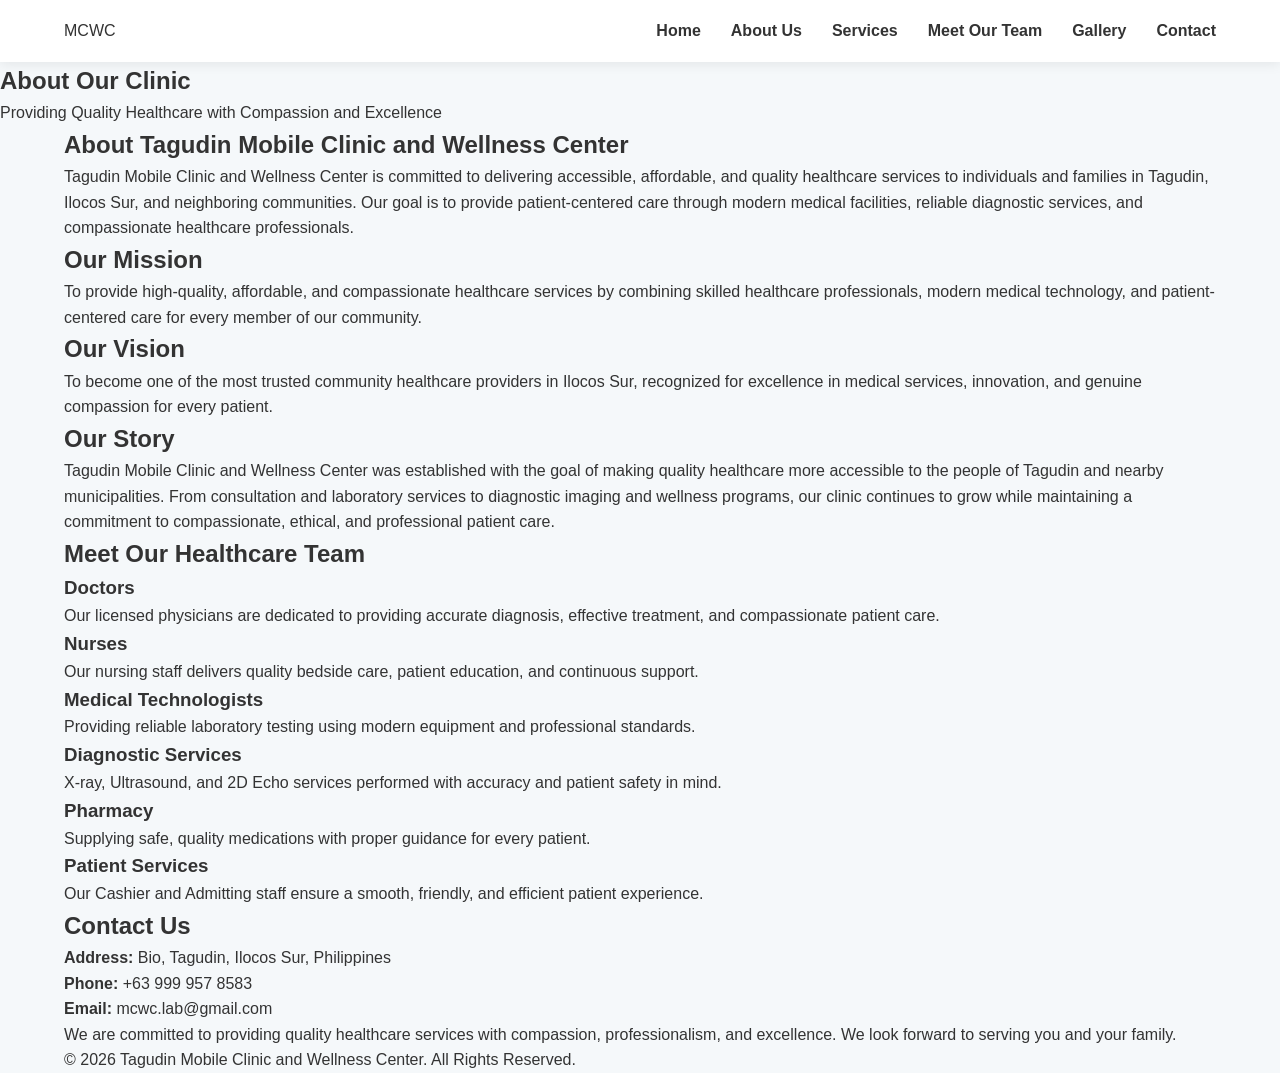
==== about.html @ fe7a04ec "Create about.html Added About Us page" ====
<!DOCTYPE html>
<html lang="en">

<head>

<meta charset="UTF-8">

<meta name="viewport" content="width=device-width, initial-scale=1.0">

<title>About Us | Tagudin Mobile Clinic and Wellness Center</title>

<link rel="stylesheet" href="style.css">

<link rel="preconnect" href="https://fonts.googleapis.com">

<link rel="preconnect" href="https://fonts.gstatic.com" crossorigin>

<link href="https://fonts.googleapis.com/css2?family=Poppins:wght@300;400;500;600;700;800&display=swap" rel="stylesheet">

</head>

<body>

<header>

<div class="container">

<nav>

<div class="logo">

MCWC

</div>

<ul>

<li><a href="index.html">Home</a></li>

<li><a href="about.html">About Us</a></li>

<li><a href="services.html">Services</a></li>

<li><a href="team.html">Meet Our Team</a></li>

<li><a href="gallery.html">Gallery</a></li>

<li><a href="contact.html">Contact</a></li>

</ul>

</nav>

</div>

</header>

<section class="hero">

<div class="hero-overlay">

<h1>About Our Clinic</h1>

<p>

Providing Quality Healthcare with Compassion and Excellence

</p>

</div>

</section>

<section>

<div class="container">

<h2 class="section-title">

About Tagudin Mobile Clinic and Wellness Center

</h2>

<p>

Tagudin Mobile Clinic and Wellness Center is committed to delivering accessible, affordable, and quality healthcare services to individuals and families in Tagudin, Ilocos Sur, and neighboring communities. Our goal is to provide patient-centered care through modern medical facilities, reliable diagnostic services, and compassionate healthcare professionals.

</p>

</div>

</section>
<section class="about-section">

<div class="container">

<div class="about-grid">

<div>

<h2>Our Mission</h2>

<p>
To provide high-quality, affordable, and compassionate healthcare services by combining skilled healthcare professionals, modern medical technology, and patient-centered care for every member of our community.
</p>

</div>

<div>

<h2>Our Vision</h2>

<p>
To become one of the most trusted community healthcare providers in Ilocos Sur, recognized for excellence in medical services, innovation, and genuine compassion for every patient.
</p>

</div>

</div>

</div>

</section>

<section>

<div class="container">

<h2 class="section-title">Our Story</h2>

<p>

Tagudin Mobile Clinic and Wellness Center was established with the goal of making quality healthcare more accessible to the people of Tagudin and nearby municipalities. From consultation and laboratory services to diagnostic imaging and wellness programs, our clinic continues to grow while maintaining a commitment to compassionate, ethical, and professional patient care.

</p>

</div>

</section>
<section class="team-preview">

<div class="container">

<h2 class="section-title">Meet Our Healthcare Team</h2>

<div class="cards">

<div class="card">
<h3>Doctors</h3>
<p>Our licensed physicians are dedicated to providing accurate diagnosis, effective treatment, and compassionate patient care.</p>
</div>

<div class="card">
<h3>Nurses</h3>
<p>Our nursing staff delivers quality bedside care, patient education, and continuous support.</p>
</div>

<div class="card">
<h3>Medical Technologists</h3>
<p>Providing reliable laboratory testing using modern equipment and professional standards.</p>
</div>

<div class="card">
<h3>Diagnostic Services</h3>
<p>X-ray, Ultrasound, and 2D Echo services performed with accuracy and patient safety in mind.</p>
</div>

<div class="card">
<h3>Pharmacy</h3>
<p>Supplying safe, quality medications with proper guidance for every patient.</p>
</div>

<div class="card">
<h3>Patient Services</h3>
<p>Our Cashier and Admitting staff ensure a smooth, friendly, and efficient patient experience.</p>
</div>

</div>

</div>

</section>
<section class="contact-section">

<div class="container">

<h2 class="section-title">Contact Us</h2>

<p><strong>Address:</strong> Bio, Tagudin, Ilocos Sur, Philippines</p>

<p><strong>Phone:</strong> +63 999 957 8583</p>

<p><strong>Email:</strong> mcwc.lab@gmail.com</p>

<p>
We are committed to providing quality healthcare services with compassion, professionalism, and excellence. We look forward to serving you and your family.
</p>

</div>

</section>

<footer>

<div class="container">

<p>&copy; 2026 Tagudin Mobile Clinic and Wellness Center. All Rights Reserved.</p>

</div>

</footer>

</body>

</html>
---- style.css ----
/* ==========================
   TAGUDIN MOBILE CLINIC
   STYLE.CSS
========================== */

*{
    margin:0;
    padding:0;
    box-sizing:border-box;
}

html{
    scroll-behavior:smooth;
}

body{
    font-family:Arial, Helvetica, sans-serif;
    background:#f5f8fa;
    color:#333;
    line-height:1.6;
}

.container{
    width:90%;
    max-width:1200px;
    margin:auto;
}

/* NAVIGATION */

header{
    background:#ffffff;
    position:sticky;
    top:0;
    z-index:999;
    box-shadow:0 2px 12px rgba(0,0,0,.08);
}

nav{
    display:flex;
    justify-content:space-between;
    align-items:center;
    padding:18px 0;
}

.clinic-logo{
    width:160px;
    max-width:45%;
    height:auto;
    display:block;
    margin:0 auto 30px;
    border-radius:50%;
    background:white;
    padding:12px;
    box-shadow:0 15px 35px rgba(0,0,0,.25);
}

nav ul{
    display:flex;
    list-style:none;
    gap:30px;
}

nav a{
    text-decoration:none;
    color:#333;
    font-weight:bold;
    transition:.3s;
}

nav a:hover{
    color:#00897B;
}

/* HERO */

.hero{
.hero{
    min-height:100vh;
    display:flex;
    align-items:center;
    justify-content:center;
    text-align:center;
    color:white;
    background:
    linear-gradient(rgba(0,0,0,.45),rgba(0,0,0,.45)),
    url("IMG_4300.jpeg") center center/cover no-repeat;
}

.hero h1{
    font-size:56px;
    line-height:1.2;
    margin-bottom:20px;
    font-weight:800;
    text-shadow:0 4px 15px rgba(0,0,0,.4);
}

.hero p{
    font-size:24px;
    margin-bottom:35px;
    color:#f2f2f2;
    text-shadow:0 2px 10px rgba(0,0,0,.4);
}

.btn{
    display:inline-block;
    padding:14px 30px;
    margin:8px;
    border-radius:40px;
    background:#00897B;
    color:white;
    text-decoration:none;
    transition:.3s;
}

.btn:hover{
    background:#00695C;
}

/* SECTION */

section{
    padding:80px 0;
}

.section-title{
    text-align:center;
    font-size:40px;
    color:#00897B;
    margin-bottom:50px;
}

/* CARDS */

.grid{
    display:grid;
    grid-template-columns:repeat(auto-fit,minmax(250px,1fr));
    gap:25px;
}

.card{
    background:white;
    border-radius:18px;
    padding:30px;
    box-shadow:0 8px 25px rgba(0,0,0,.08);
    transition:.3s;
}

.card:hover{
    transform:translateY(-8px);
}

.card h3{
    color:#00897B;
    margin-bottom:15px;
}

/* FOOTER */

footer{
    background:#00695C;
    color:white;
    text-align:center;
    padding:40px 20px;
}

/* MOBILE */

@media(max-width:768px){

nav{
    flex-direction:column;
}

nav ul{
    flex-wrap:wrap;
    justify-content:center;
    margin-top:15px;
}

.hero h1{
    font-size:38px;
}

.hero p{
    font-size:18px;
}

.section-title{
    font-size:30px;
}

}
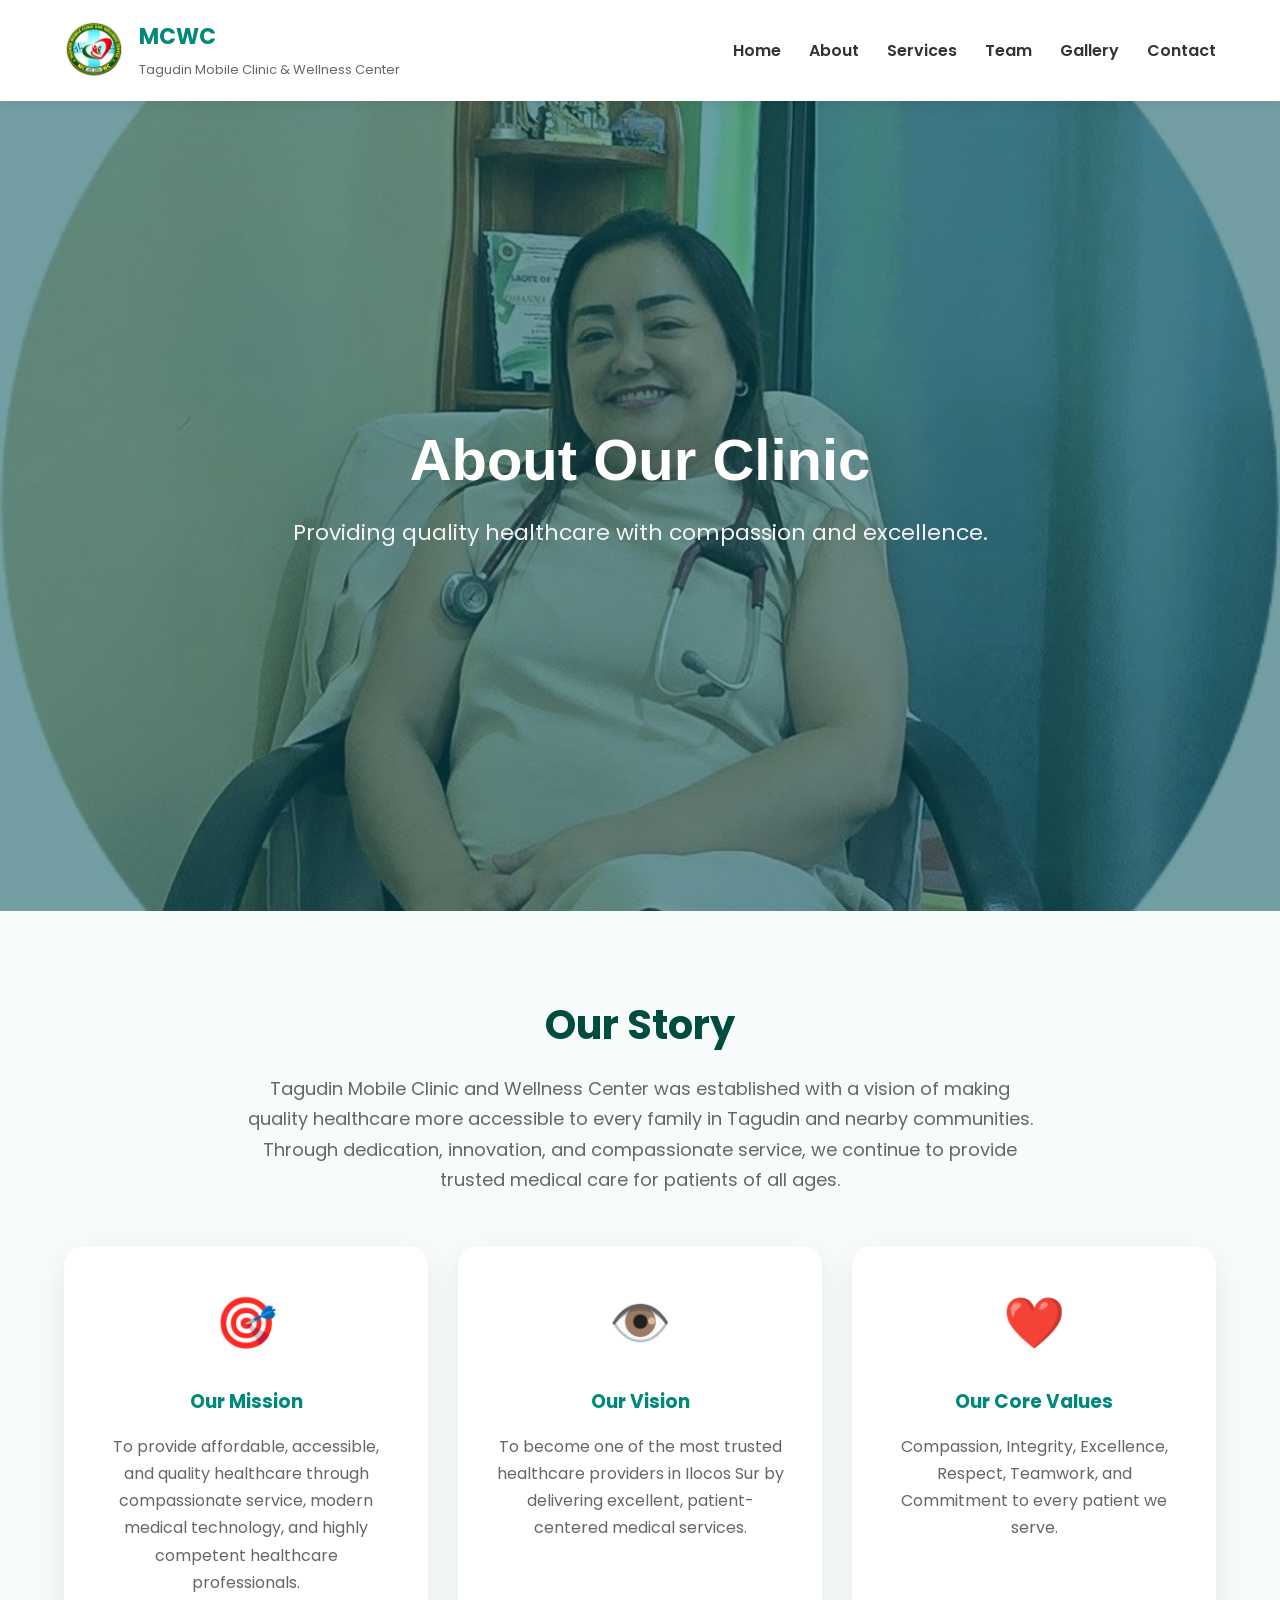
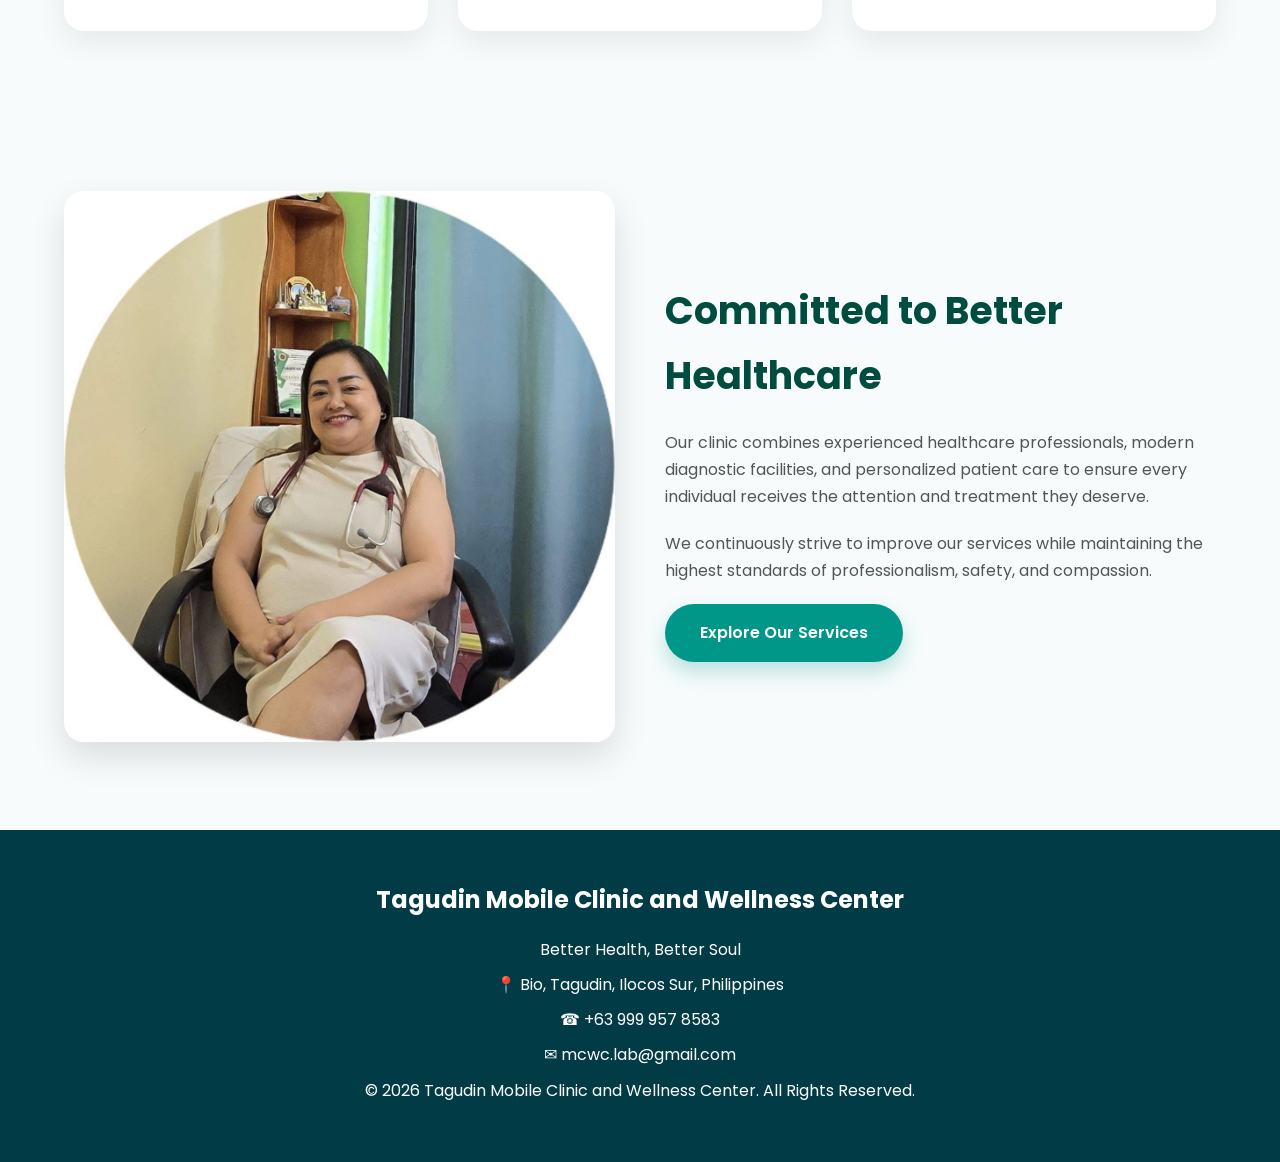
==== commit 60c1c174: "Update about.html" ====
--- a/about.html
+++ b/about.html
@@ -4,7 +4,6 @@
 <head>
 
 <meta charset="UTF-8">
-
 <meta name="viewport" content="width=device-width, initial-scale=1.0">
 
 <title>About Us | Tagudin Mobile Clinic and Wellness Center</title>
@@ -27,21 +26,35 @@
 
 <nav>
 
-<div class="logo">
-
-MCWC
-
-</div>
-
-<ul>
+<a href="index.html" class="brand">
+
+<img src="3F754AAE-42A2-4EC8-A2E9-E9939A0A56BD.png" alt="MCWC Logo">
+
+<div>
+
+<h2>MCWC</h2>
+
+<span>Tagudin Mobile Clinic & Wellness Center</span>
+
+</div>
+
+</a>
+
+<button class="menu-toggle" id="menuToggle">
+
+☰
+
+</button>
+
+<ul id="navMenu">
 
 <li><a href="index.html">Home</a></li>
 
-<li><a href="about.html">About Us</a></li>
+<li><a href="about.html">About</a></li>
 
 <li><a href="services.html">Services</a></li>
 
-<li><a href="team.html">Meet Our Team</a></li>
+<li><a href="team.html">Team</a></li>
 
 <li><a href="gallery.html">Gallery</a></li>
 
@@ -59,38 +72,91 @@
 
 <div class="hero-overlay">
 
-<h1>About Our Clinic</h1>
-
-<p>
-
-Providing Quality Healthcare with Compassion and Excellence
-
-</p>
+<div class="container hero-content">
+
+<h1>
+
+About Our Clinic
+
+</h1>
+
+<p>
+
+Providing quality healthcare with compassion and excellence.
+
+</p>
+
+</div>
 
 </div>
 
 </section>
-
-<section>
-
-<div class="container">
-
-<h2 class="section-title">
-
-About Tagudin Mobile Clinic and Wellness Center
-
-</h2>
-
-<p>
-
-Tagudin Mobile Clinic and Wellness Center is committed to delivering accessible, affordable, and quality healthcare services to individuals and families in Tagudin, Ilocos Sur, and neighboring communities. Our goal is to provide patient-centered care through modern medical facilities, reliable diagnostic services, and compassionate healthcare professionals.
-
-</p>
+<section class="welcome">
+
+<div class="container">
+
+<div class="section-header">
+
+<h2>Our Story</h2>
+
+<p>
+
+Tagudin Mobile Clinic and Wellness Center was established with a vision of making quality healthcare more accessible to every family in Tagudin and nearby communities. Through dedication, innovation, and compassionate service, we continue to provide trusted medical care for patients of all ages.
+
+</p>
+
+</div>
+
+<div class="features">
+
+<div class="feature-card">
+
+<div class="icon">🎯</div>
+
+<h3>Our Mission</h3>
+
+<p>
+
+To provide affordable, accessible, and quality healthcare through compassionate service, modern medical technology, and highly competent healthcare professionals.
+
+</p>
+
+</div>
+
+<div class="feature-card">
+
+<div class="icon">👁️</div>
+
+<h3>Our Vision</h3>
+
+<p>
+
+To become one of the most trusted healthcare providers in Ilocos Sur by delivering excellent, patient-centered medical services.
+
+</p>
+
+</div>
+
+<div class="feature-card">
+
+<div class="icon">❤️</div>
+
+<h3>Our Core Values</h3>
+
+<p>
+
+Compassion, Integrity, Excellence, Respect, Teamwork, and Commitment to every patient we serve.
+
+</p>
+
+</div>
+
+</div>
 
 </div>
 
 </section>
-<section class="about-section">
+<section class="about-preview">
 
 <div class="container">
 
@@ -98,21 +164,31 @@
 
 <div>
 
-<h2>Our Mission</h2>
-
-<p>
-To provide high-quality, affordable, and compassionate healthcare services by combining skilled healthcare professionals, modern medical technology, and patient-centered care for every member of our community.
-</p>
+<img src="IMG_4300.jpeg" alt="Clinic">
 
 </div>
 
 <div>
 
-<h2>Our Vision</h2>
-
-<p>
-To become one of the most trusted community healthcare providers in Ilocos Sur, recognized for excellence in medical services, innovation, and genuine compassion for every patient.
-</p>
+<h2>Committed to Better Healthcare</h2>
+
+<p>
+
+Our clinic combines experienced healthcare professionals, modern diagnostic facilities, and personalized patient care to ensure every individual receives the attention and treatment they deserve.
+
+</p>
+
+<p>
+
+We continuously strive to improve our services while maintaining the highest standards of professionalism, safety, and compassion.
+
+</p>
+
+<a href="services.html" class="btn">
+
+Explore Our Services
+
+</a>
 
 </div>
 
@@ -122,94 +198,27 @@
 
 </section>
 
-<section>
-
-<div class="container">
-
-<h2 class="section-title">Our Story</h2>
-
-<p>
-
-Tagudin Mobile Clinic and Wellness Center was established with the goal of making quality healthcare more accessible to the people of Tagudin and nearby municipalities. From consultation and laboratory services to diagnostic imaging and wellness programs, our clinic continues to grow while maintaining a commitment to compassionate, ethical, and professional patient care.
-
-</p>
-
-</div>
-
-</section>
-<section class="team-preview">
-
-<div class="container">
-
-<h2 class="section-title">Meet Our Healthcare Team</h2>
-
-<div class="cards">
-
-<div class="card">
-<h3>Doctors</h3>
-<p>Our licensed physicians are dedicated to providing accurate diagnosis, effective treatment, and compassionate patient care.</p>
-</div>
-
-<div class="card">
-<h3>Nurses</h3>
-<p>Our nursing staff delivers quality bedside care, patient education, and continuous support.</p>
-</div>
-
-<div class="card">
-<h3>Medical Technologists</h3>
-<p>Providing reliable laboratory testing using modern equipment and professional standards.</p>
-</div>
-
-<div class="card">
-<h3>Diagnostic Services</h3>
-<p>X-ray, Ultrasound, and 2D Echo services performed with accuracy and patient safety in mind.</p>
-</div>
-
-<div class="card">
-<h3>Pharmacy</h3>
-<p>Supplying safe, quality medications with proper guidance for every patient.</p>
-</div>
-
-<div class="card">
-<h3>Patient Services</h3>
-<p>Our Cashier and Admitting staff ensure a smooth, friendly, and efficient patient experience.</p>
-</div>
-
-</div>
-
-</div>
-
-</section>
-<section class="contact-section">
-
-<div class="container">
-
-<h2 class="section-title">Contact Us</h2>
-
-<p><strong>Address:</strong> Bio, Tagudin, Ilocos Sur, Philippines</p>
-
-<p><strong>Phone:</strong> +63 999 957 8583</p>
-
-<p><strong>Email:</strong> mcwc.lab@gmail.com</p>
-
-<p>
-We are committed to providing quality healthcare services with compassion, professionalism, and excellence. We look forward to serving you and your family.
-</p>
-
-</div>
-
-</section>
-
 <footer>
 
 <div class="container">
 
+<h2>Tagudin Mobile Clinic and Wellness Center</h2>
+
+<p>Better Health, Better Soul</p>
+
+<p>📍 Bio, Tagudin, Ilocos Sur, Philippines</p>
+
+<p>☎ +63 999 957 8583</p>
+
+<p>✉ mcwc.lab@gmail.com</p>
+
 <p>&copy; 2026 Tagudin Mobile Clinic and Wellness Center. All Rights Reserved.</p>
 
 </div>
 
 </footer>
 
+<script src="script.js"></script>
+
 </body>
-
-</html>+</html>
--- a/style.css
+++ b/style.css
@@ -1,7 +1,6 @@
-/* ==========================
-   TAGUDIN MOBILE CLINIC
-   STYLE.CSS
-========================== */
+/* ==========================================
+   TAGUDIN MOBILE CLINIC V3
+========================================== */
 
 *{
     margin:0;
@@ -9,15 +8,11 @@
     box-sizing:border-box;
 }
 
-html{
-    scroll-behavior:smooth;
-}
-
 body{
-    font-family:Arial, Helvetica, sans-serif;
-    background:#f5f8fa;
+    font-family:'Poppins',sans-serif;
+    background:#f7fbfc;
     color:#333;
-    line-height:1.6;
+    line-height:1.7;
 }
 
 .container{
@@ -26,14 +21,14 @@
     margin:auto;
 }
 
-/* NAVIGATION */
+/* HEADER */
 
 header{
     background:#ffffff;
     position:sticky;
     top:0;
     z-index:999;
-    box-shadow:0 2px 12px rgba(0,0,0,.08);
+    box-shadow:0 2px 15px rgba(0,0,0,.08);
 }
 
 nav{
@@ -43,151 +38,320 @@
     padding:18px 0;
 }
 
-.clinic-logo{
-    width:160px;
-    max-width:45%;
-    height:auto;
-    display:block;
-    margin:0 auto 30px;
-    border-radius:50%;
-    background:white;
-    padding:12px;
-    box-shadow:0 15px 35px rgba(0,0,0,.25);
-}
-
-nav ul{
+.brand{
+    display:flex;
+    align-items:center;
+    gap:15px;
+    text-decoration:none;
+}
+
+.brand img{
+    width:60px;
+    height:60px;
+    object-fit:contain;
+}
+
+.brand h2{
+    color:#00897B;
+    font-size:22px;
+}
+
+.brand span{
+    font-size:13px;
+    color:#666;
+}
+
+#navMenu{
     display:flex;
     list-style:none;
-    gap:30px;
-}
-
-nav a{
+    gap:28px;
+}
+
+#navMenu a{
     text-decoration:none;
     color:#333;
-    font-weight:bold;
+    font-weight:600;
     transition:.3s;
 }
 
-nav a:hover{
-    color:#00897B;
-}
-
+#navMenu a:hover{
+    color:#00897B;
+}
+
+.menu-toggle{
+    display:none;
+    background:none;
+    border:none;
+    font-size:30px;
+    cursor:pointer;
+}
 /* HERO */
 
 .hero{
-.hero{
-    min-height:100vh;
+    min-height:90vh;
+    background:
+        linear-gradient(rgba(0,80,90,.55),rgba(0,80,90,.55)),
+        url("IMG_4300.jpeg") center center/cover no-repeat;
     display:flex;
     align-items:center;
     justify-content:center;
-    text-align:center;
-    color:white;
-    background:
-    linear-gradient(rgba(0,0,0,.45),rgba(0,0,0,.45)),
-    url("IMG_4300.jpeg") center center/cover no-repeat;
-}
-
-.hero h1{
-    font-size:56px;
+}
+
+.hero-overlay{
+    width:100%;
+    padding:80px 0;
+}
+
+.hero-content{
+    color:#fff;
+    text-align:center;
+    max-width:850px;
+}
+
+.hero-content h1{
+    font-size:58px;
     line-height:1.2;
+    font-weight:800;
     margin-bottom:20px;
-    font-weight:800;
-    text-shadow:0 4px 15px rgba(0,0,0,.4);
-}
-
-.hero p{
-    font-size:24px;
+}
+
+.hero-content p{
+    font-size:22px;
     margin-bottom:35px;
-    color:#f2f2f2;
-    text-shadow:0 2px 10px rgba(0,0,0,.4);
-}
+    color:#f3f3f3;
+}
+
+.hero-buttons{
+    display:flex;
+    justify-content:center;
+    gap:20px;
+    flex-wrap:wrap;
+}
+/* BUTTONS */
 
 .btn{
     display:inline-block;
-    padding:14px 30px;
-    margin:8px;
-    border-radius:40px;
-    background:#00897B;
-    color:white;
+    background:#009688;
+    color:#fff;
+    padding:15px 35px;
+    border-radius:50px;
     text-decoration:none;
+    font-weight:600;
     transition:.3s;
+    box-shadow:0 10px 20px rgba(0,150,136,.25);
 }
 
 .btn:hover{
-    background:#00695C;
-}
-
-/* SECTION */
+    transform:translateY(-3px);
+    background:#00796B;
+}
+
+.btn-outline{
+    background:transparent;
+    border:2px solid #fff;
+    color:#fff;
+}
+
+.btn-outline:hover{
+    background:#fff;
+    color:#00897B;
+}
+/* ==========================================
+   HOME SECTIONS
+========================================== */
 
 section{
     padding:80px 0;
 }
 
-.section-title{
-    text-align:center;
+.section-header{
+    text-align:center;
+    max-width:800px;
+    margin:0 auto 50px;
+}
+
+.section-header h2{
     font-size:40px;
-    color:#00897B;
-    margin-bottom:50px;
-}
-
-/* CARDS */
-
-.grid{
+    color:#004D40;
+    margin-bottom:15px;
+}
+
+.section-header p{
+    color:#666;
+    font-size:18px;
+}
+
+.features{
     display:grid;
-    grid-template-columns:repeat(auto-fit,minmax(250px,1fr));
-    gap:25px;
-}
-
-.card{
-    background:white;
-    border-radius:18px;
-    padding:30px;
-    box-shadow:0 8px 25px rgba(0,0,0,.08);
+    grid-template-columns:repeat(auto-fit,minmax(280px,1fr));
+    gap:30px;
+}
+
+.feature-card{
+    background:#fff;
+    padding:35px;
+    border-radius:20px;
+    text-align:center;
+    box-shadow:0 10px 30px rgba(0,0,0,.08);
     transition:.3s;
 }
 
-.card:hover{
+.feature-card:hover{
     transform:translateY(-8px);
 }
 
-.card h3{
+.feature-card .icon{
+    font-size:50px;
+    margin-bottom:20px;
+}
+
+.feature-card h3{
     color:#00897B;
     margin-bottom:15px;
 }
 
-/* FOOTER */
+.feature-card p{
+    color:#666;
+}
+
+.about-grid{
+    display:grid;
+    grid-template-columns:repeat(auto-fit,minmax(320px,1fr));
+    gap:50px;
+    align-items:center;
+}
+
+.about-grid img{
+    width:100%;
+    border-radius:20px;
+    box-shadow:0 15px 35px rgba(0,0,0,.12);
+}
+
+.about-grid h2{
+    font-size:38px;
+    color:#004D40;
+    margin-bottom:20px;
+}
+
+.about-grid p{
+    margin-bottom:20px;
+    color:#555;
+}
+/* ==========================================
+   CTA & FOOTER
+========================================== */
+
+.cta{
+    background:#00897B;
+    color:#fff;
+    text-align:center;
+}
+
+.cta h2{
+    font-size:42px;
+    margin-bottom:15px;
+}
+
+.cta p{
+    font-size:18px;
+    margin-bottom:30px;
+}
+
+.cta .btn{
+    background:#fff;
+    color:#00897B;
+}
+
+.cta .btn:hover{
+    background:#f2f2f2;
+}
 
 footer{
-    background:#00695C;
-    color:white;
-    text-align:center;
-    padding:40px 20px;
-}
-
-/* MOBILE */
-
-@media(max-width:768px){
-
-nav{
-    flex-direction:column;
-}
-
-nav ul{
-    flex-wrap:wrap;
-    justify-content:center;
-    margin-top:15px;
-}
-
-.hero h1{
-    font-size:38px;
-}
-
-.hero p{
-    font-size:18px;
-}
-
-.section-title{
-    font-size:30px;
-}
-
+    background:#003B46;
+    color:#fff;
+    text-align:center;
+    padding:50px 20px;
+}
+
+footer h2{
+    margin-bottom:15px;
+}
+
+footer p{
+    margin:8px 0;
+}
+/* ==========================================
+   MOBILE RESPONSIVE
+========================================== */
+
+@media (max-width:768px){
+
+    .menu-toggle{
+        display:block;
+    }
+
+    #navMenu{
+        display:none;
+        flex-direction:column;
+        width:100%;
+        margin-top:20px;
+        background:#ffffff;
+        border-radius:12px;
+        overflow:hidden;
+        box-shadow:0 10px 25px rgba(0,0,0,.08);
+    }
+
+    #navMenu.active{
+        display:flex;
+    }
+
+    #navMenu li{
+        border-bottom:1px solid #f1f1f1;
+    }
+
+    #navMenu li:last-child{
+        border-bottom:none;
+    }
+
+    #navMenu a{
+        display:block;
+        padding:16px;
+        text-align:center;
+    }
+
+    nav{
+        flex-wrap:wrap;
+    }
+
+    .brand span{
+        display:none;
+    }
+
+    .hero{
+        min-height:75vh;
+    }
+
+    .hero-content h1{
+        font-size:38px;
+    }
+
+    .hero-content p{
+        font-size:18px;
+    }
+
+    .section-header h2,
+    .about-grid h2,
+    .cta h2{
+        font-size:30px;
+    }
+
+    .hero-buttons{
+        flex-direction:column;
+        align-items:center;
+    }
+
+    .btn{
+        width:220px;
+        text-align:center;
+    }
 }
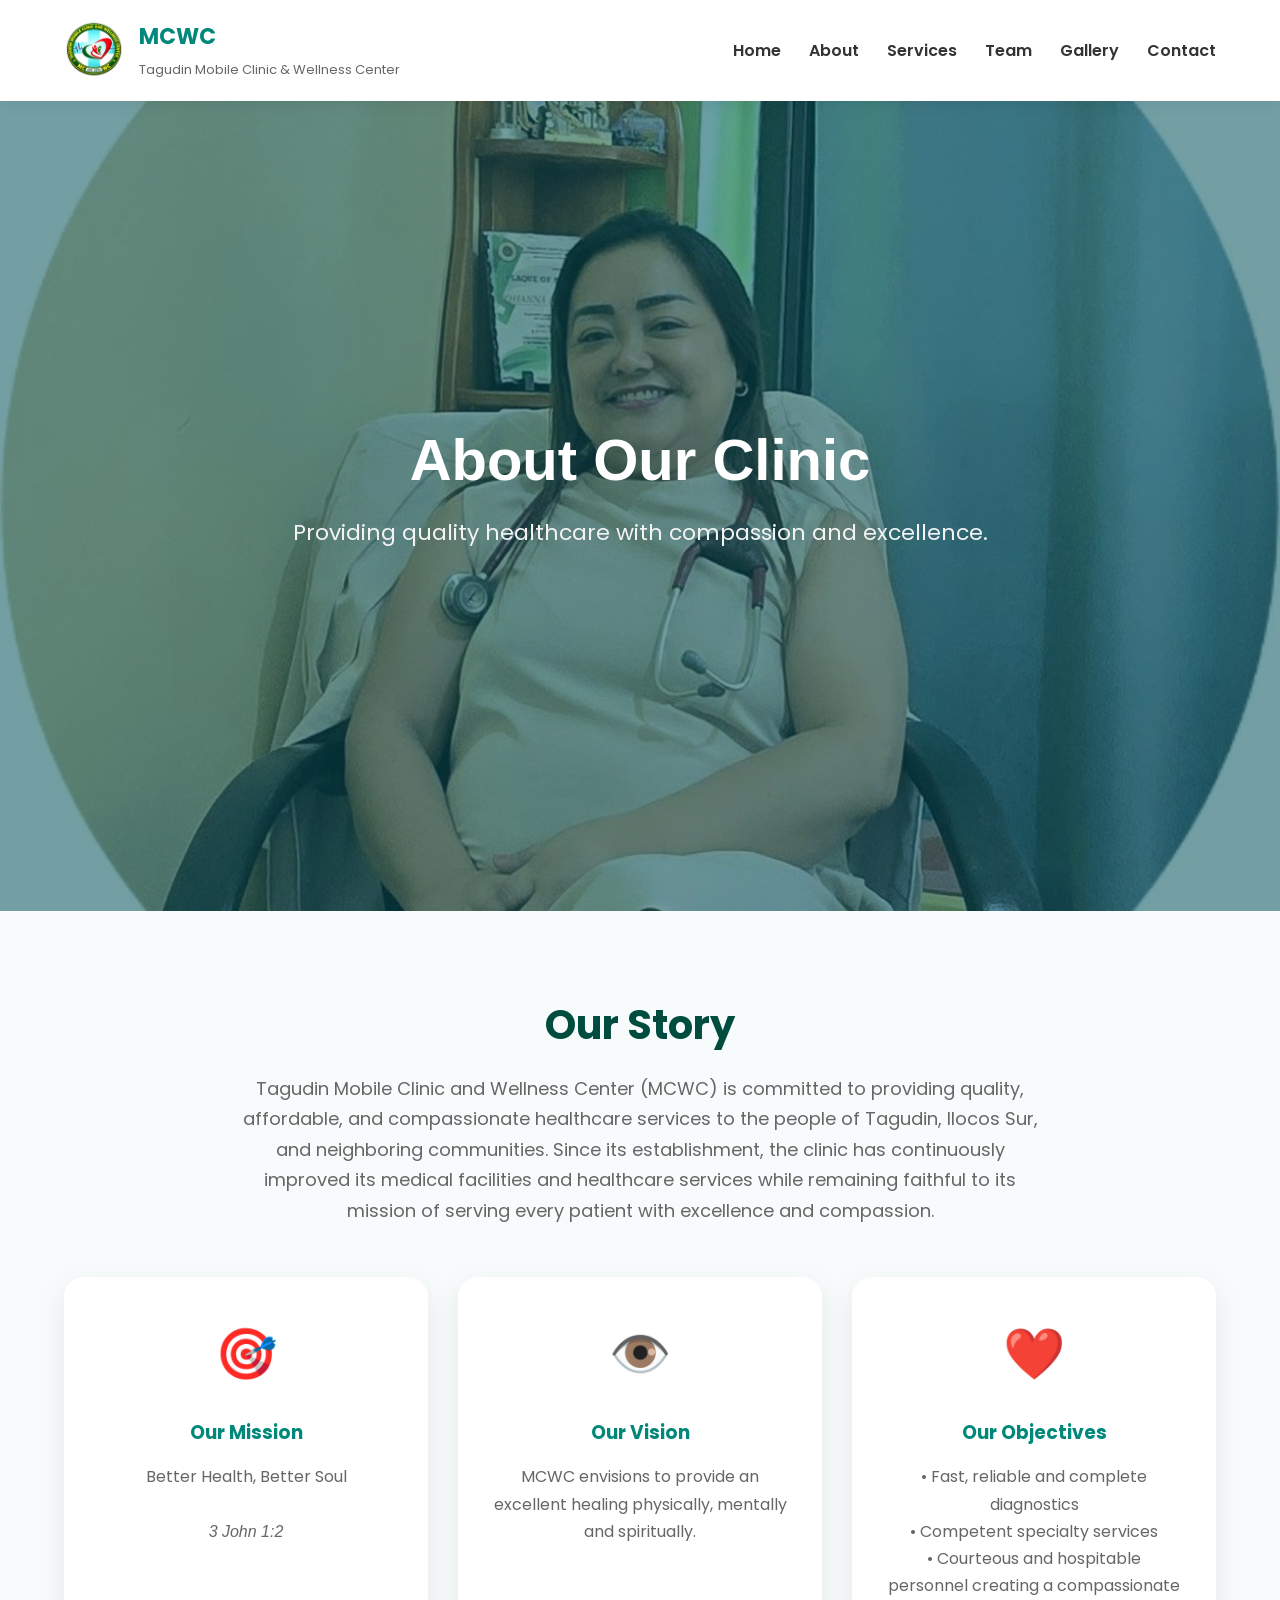
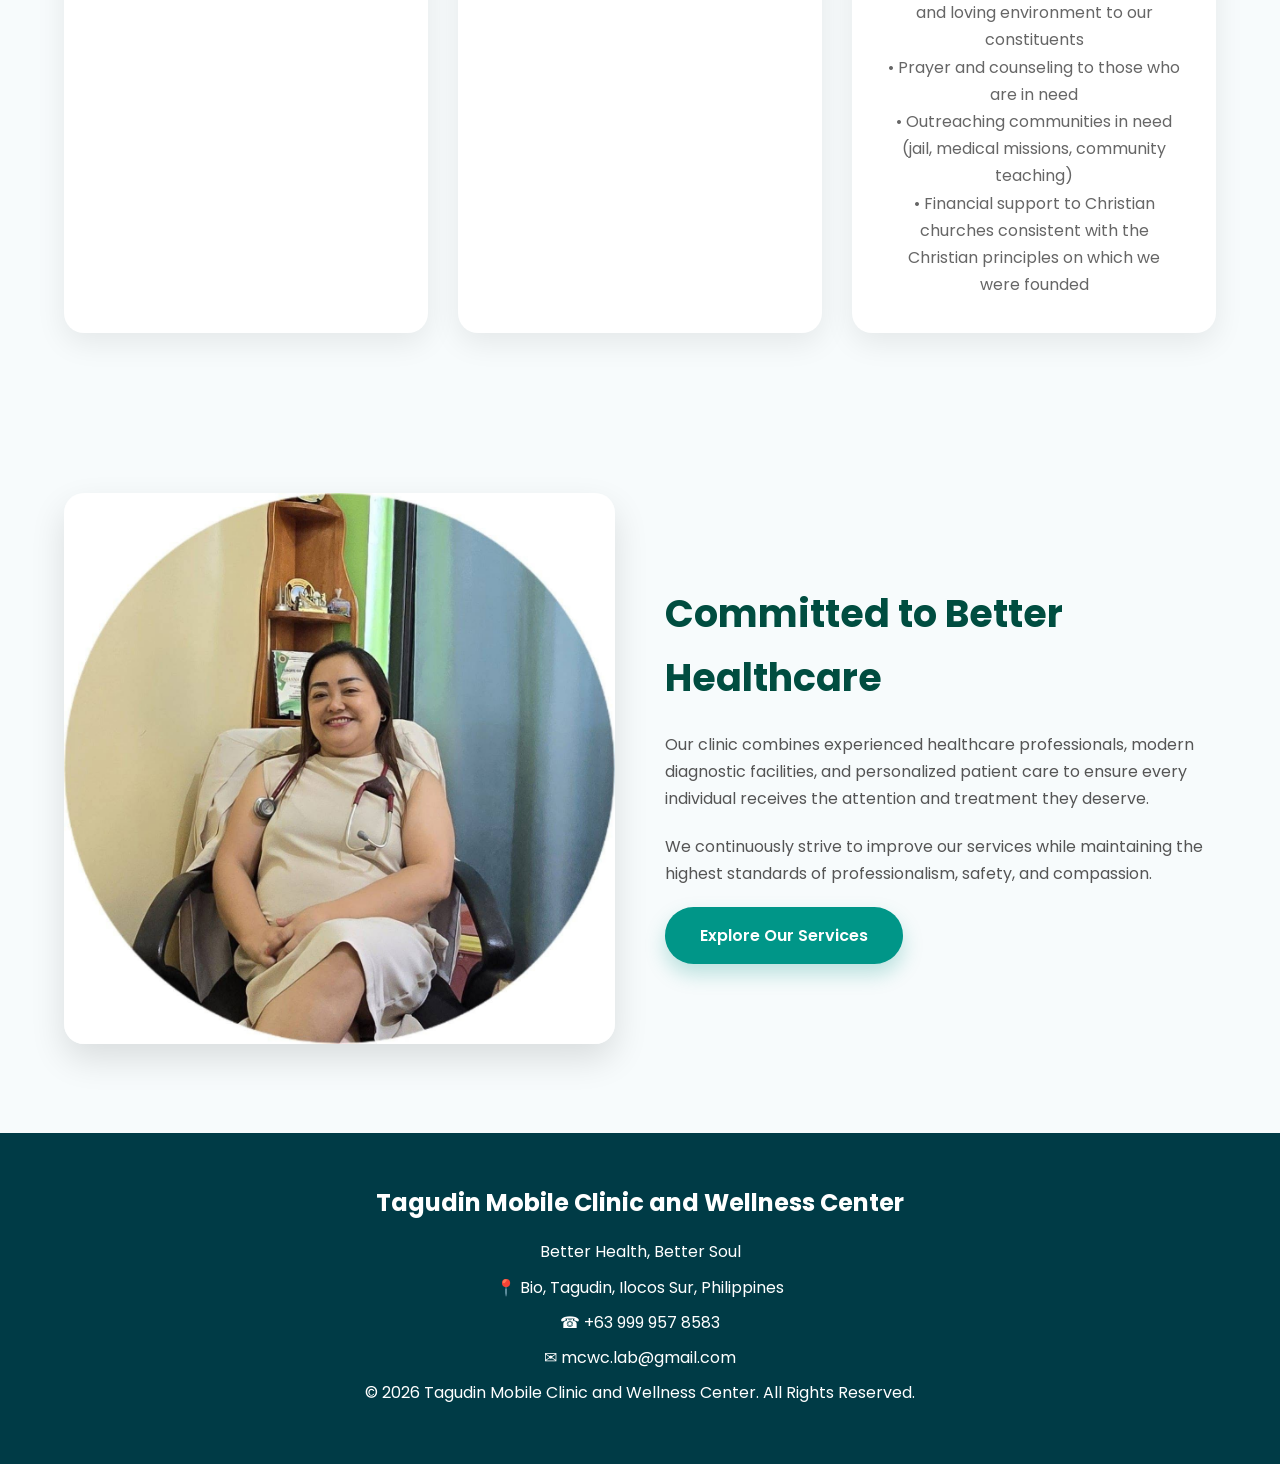
==== commit 58e93520: "Update about.html" ====
--- a/about.html
+++ b/about.html
@@ -101,7 +101,7 @@
 
 <p>
 
-Tagudin Mobile Clinic and Wellness Center was established with a vision of making quality healthcare more accessible to every family in Tagudin and nearby communities. Through dedication, innovation, and compassionate service, we continue to provide trusted medical care for patients of all ages.
+Tagudin Mobile Clinic and Wellness Center (MCWC) is committed to providing quality, affordable, and compassionate healthcare services to the people of Tagudin, Ilocos Sur, and neighboring communities. Since its establishment, the clinic has continuously improved its medical facilities and healthcare services while remaining faithful to its mission of serving every patient with excellence and compassion.
 
 </p>
 
@@ -117,7 +117,11 @@
 
 <p>
 
-To provide affordable, accessible, and quality healthcare through compassionate service, modern medical technology, and highly competent healthcare professionals.
+Better Health, Better Soul
+
+<br><br>
+
+<em>3 John 1:2</em>
 
 </p>
 
@@ -131,7 +135,7 @@
 
 <p>
 
-To become one of the most trusted healthcare providers in Ilocos Sur by delivering excellent, patient-centered medical services.
+MCWC envisions to provide an excellent healing physically, mentally and spiritually.
 
 </p>
 
@@ -141,11 +145,21 @@
 
 <div class="icon">❤️</div>
 
-<h3>Our Core Values</h3>
-
-<p>
-
-Compassion, Integrity, Excellence, Respect, Teamwork, and Commitment to every patient we serve.
+<h3>Our Objectives</h3>
+
+<p>
+
+• Fast, reliable and complete diagnostics<br>
+
+• Competent specialty services<br>
+
+• Courteous and hospitable personnel creating a compassionate and loving environment to our constituents<br>
+
+• Prayer and counseling to those who are in need<br>
+
+• Outreaching communities in need (jail, medical missions, community teaching)<br>
+
+• Financial support to Christian churches consistent with the Christian principles on which we were founded
 
 </p>
 
